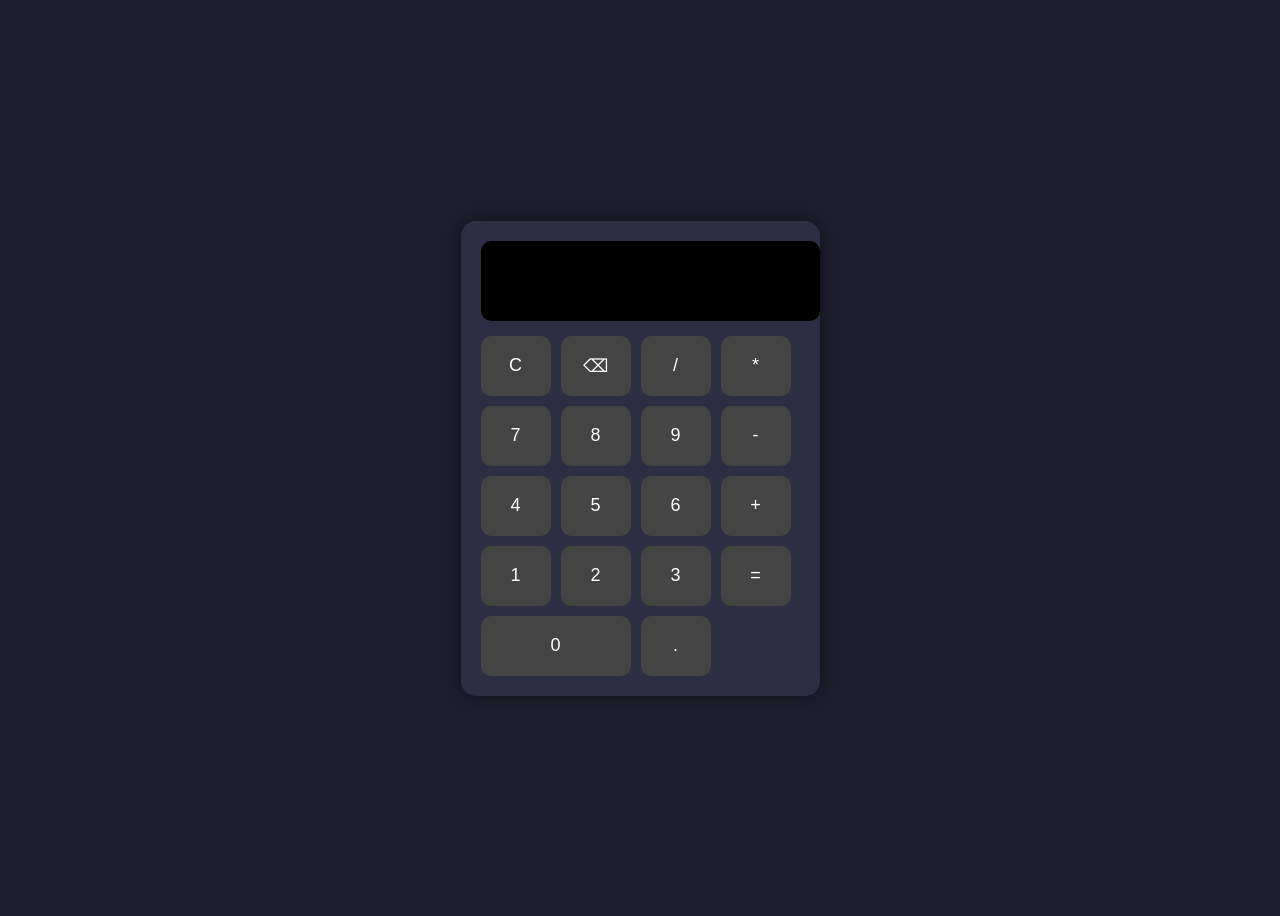
==== calculator/index.html @ 6a58508e "basiccalculator" ====
<!DOCTYPE html>
<html lang="en">

<head>
    <meta charset="UTF-8">
    <meta name="viewport" content="width=device-width, initial-scale=1.0">
    <title>Calculator</title>
    <link rel="stylesheet" href="style.css">
</head>

<body>

    <div class="calculator">
        <input type="text" id="display" disabled>

        <div class="buttons">
            <button onclick="clearDisplay()">C</button>
            <button onclick="deleteLast()">⌫</button>
            <button onclick="appendValue('/')">/</button>
            <button onclick="appendValue('*')">*</button>

            <button onclick="appendValue('7')">7</button>
            <button onclick="appendValue('8')">8</button>
            <button onclick="appendValue('9')">9</button>
            <button onclick="appendValue('-')">-</button>

            <button onclick="appendValue('4')">4</button>
            <button onclick="appendValue('5')">5</button>
            <button onclick="appendValue('6')">6</button>
            <button onclick="appendValue('+')">+</button>

            <button onclick="appendValue('1')">1</button>
            <button onclick="appendValue('2')">2</button>
            <button onclick="appendValue('3')">3</button>
            <button onclick="calculate()">=</button>

            <button onclick="appendValue('0')" class="zero">0</button>
            <button onclick="appendValue('.')">.</button>
        </div>
    </div>

    <script src="script.js"></script>

</body>

</html>
---- calculator/style.css ----
body {
    background: #1e1e2f;
    display: flex;
    justify-content: center;
    align-items: center;
    height: 100vh;
    font-family: Arial, sans-serif;
}

.calculator {
    background: #2d2d44;
    padding: 20px;
    border-radius: 15px;
    box-shadow: 0px 0px 20px rgba(0, 0, 0, 0.5);
}

#display {
    width: 100%;
    height: 60px;
    font-size: 24px;
    margin-bottom: 15px;
    text-align: right;
    padding: 10px;
    border: none;
    border-radius: 10px;
    background: #000;
    color: #0f0;
}

.buttons {
    display: grid;
    grid-template-columns: repeat(4, 70px);
    gap: 10px;
}

button {
    height: 60px;
    font-size: 18px;
    border: none;
    border-radius: 10px;
    cursor: pointer;
    background: #444;
    color: white;
    transition: 0.2s;
}

button:hover {
    background: #666;
}

button:active {
    transform: scale(0.95);
}

.zero {
    grid-column: span 2;
}
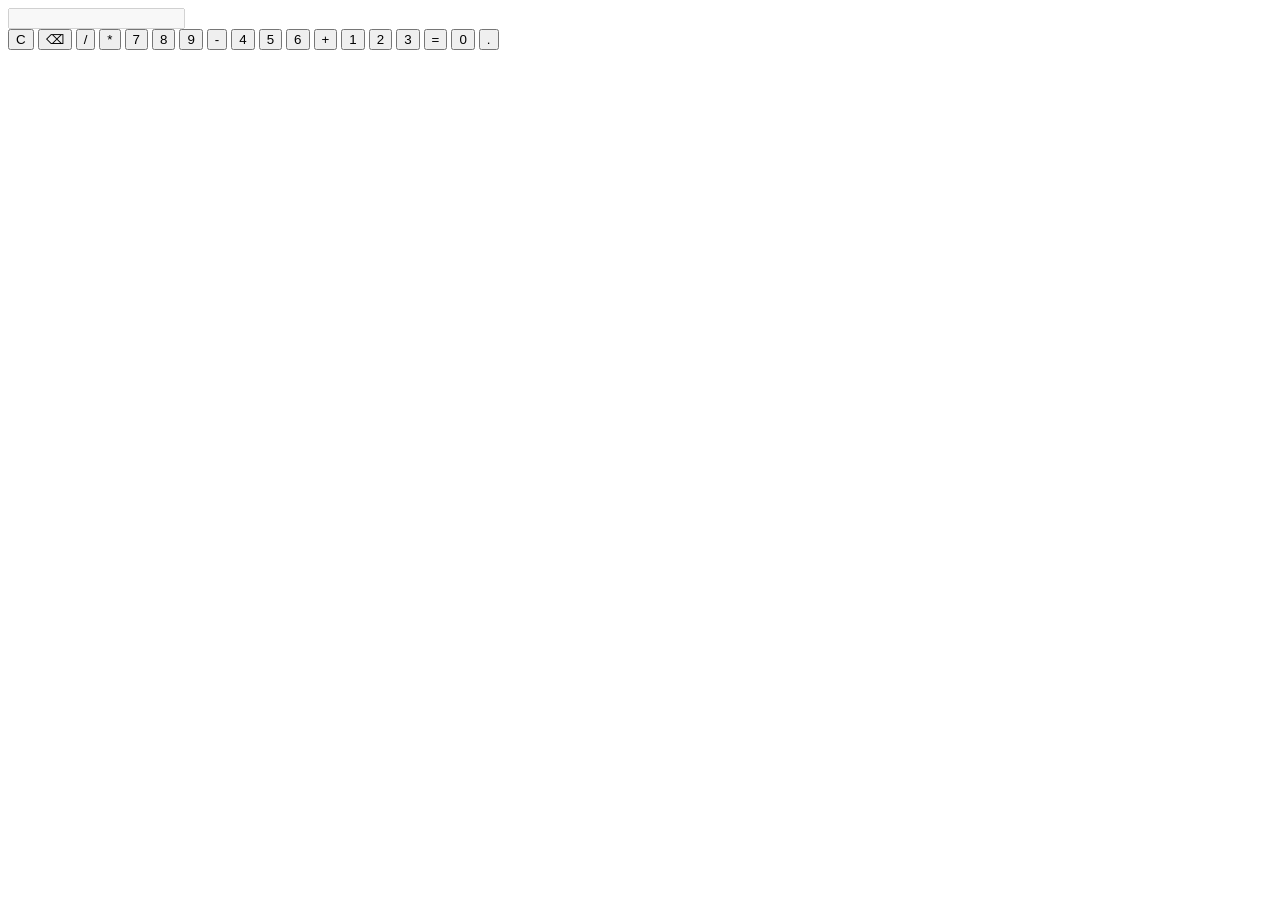
==== commit ebc60520: "keyboardsupport" ====
--- a/calculator/index.html
+++ b/calculator/index.html
@@ -4,8 +4,8 @@
 <head>
     <meta charset="UTF-8">
     <meta name="viewport" content="width=device-width, initial-scale=1.0">
-    <title>Calculator</title>
-    <link rel="stylesheet" href="style.css">
+    <title>Advanced Calculator</title>
+    <link rel="stylesheet" href="styles.css">
 </head>
 
 <body>
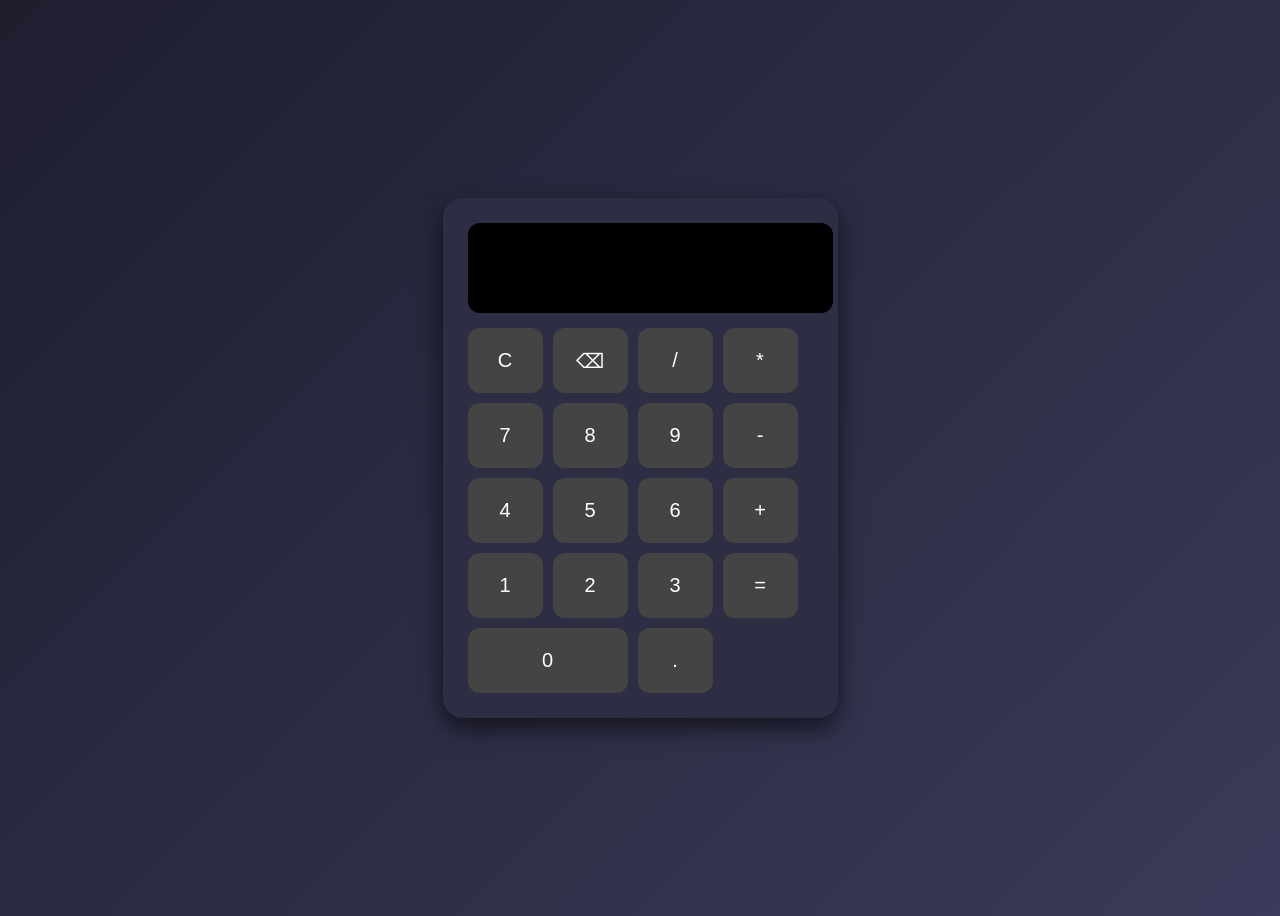
==== commit 3950244f: "stypename" ====
--- a/calculator/index.html
+++ b/calculator/index.html
@@ -5,7 +5,7 @@
     <meta charset="UTF-8">
     <meta name="viewport" content="width=device-width, initial-scale=1.0">
     <title>Advanced Calculator</title>
-    <link rel="stylesheet" href="styles.css">
+    <link rel="stylesheet" href="style.css">
 </head>
 
 <body>
--- a/calculator/style.css
+++ b/calculator/style.css
@@ -0,0 +1,57 @@
+body {
+    background: linear-gradient(135deg, #1e1e2f, #3a3a5a);
+    display: flex;
+    justify-content: center;
+    align-items: center;
+    height: 100vh;
+    font-family: Arial, sans-serif;
+}
+
+.calculator {
+    background: #2d2d44;
+    padding: 25px;
+    border-radius: 20px;
+    box-shadow: 0 10px 25px rgba(0, 0, 0, 0.6);
+}
+
+#display {
+    width: 100%;
+    height: 70px;
+    font-size: 26px;
+    text-align: right;
+    padding: 10px;
+    border: none;
+    border-radius: 12px;
+    background: #000;
+    color: #00ffcc;
+    margin-bottom: 15px;
+}
+
+.buttons {
+    display: grid;
+    grid-template-columns: repeat(4, 75px);
+    gap: 10px;
+}
+
+button {
+    height: 65px;
+    font-size: 20px;
+    border: none;
+    border-radius: 12px;
+    cursor: pointer;
+    background: #444;
+    color: white;
+    transition: 0.2s;
+}
+
+button:hover {
+    background: #666;
+}
+
+button:active {
+    transform: scale(0.95);
+}
+
+.zero {
+    grid-column: span 2;
+}
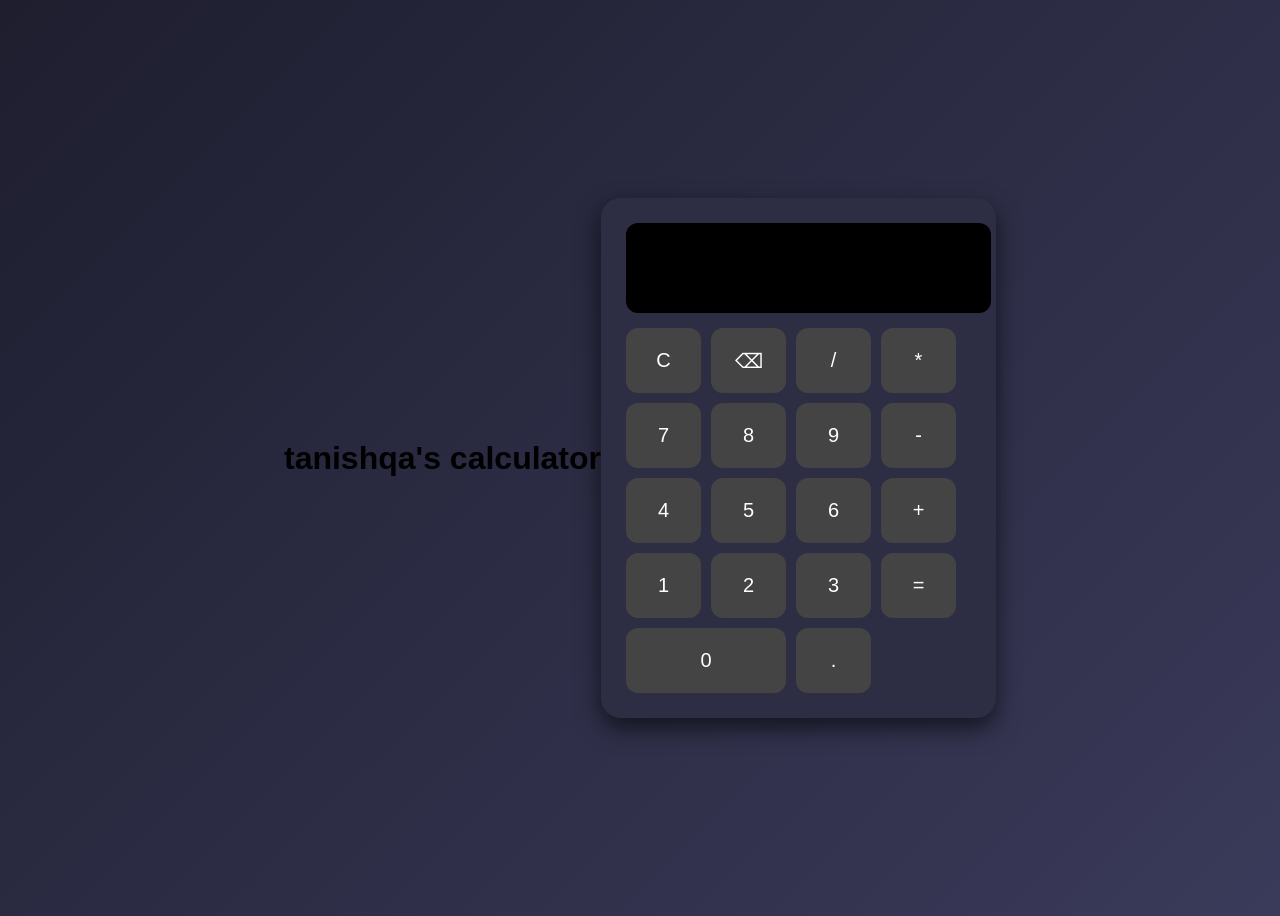
==== commit 3ccc5a31: "message" ====
--- a/calculator/index.html
+++ b/calculator/index.html
@@ -9,6 +9,12 @@
 </head>
 
 <body>
+    <div class="container">
+        <div class="title">
+            <h1>tanishqa's calculator</h1>
+
+        </div>
+    </div>
 
     <div class="calculator">
         <input type="text" id="display" disabled>
